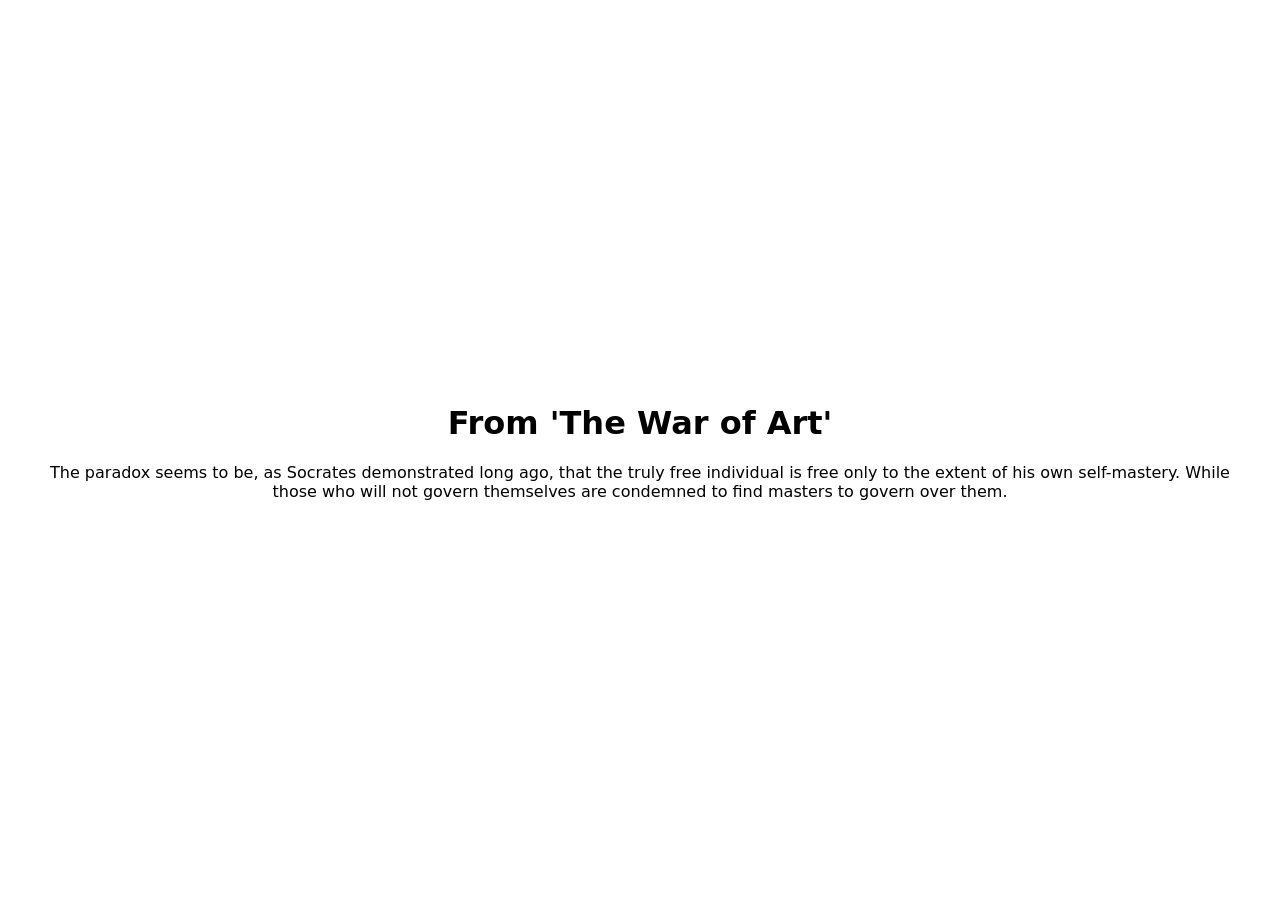
==== index2.html @ 6f925bea "more indexes" ====
<!DOCTYPE html>
<html lang="en">
<head>
  <meta charset="UTF-8">
  <meta name="viewport" content="width=device-width, initial-scale=1.0">
  <title>sphae.re</title>
  <link rel="stylesheet" href="/css/style.css">
</head>
<body>
  <main>
    <h1>From 'The War of Art'</h1>
    <p>The paradox seems to be, as Socrates demonstrated long ago, that the truly free individual is free only to the extent of his own self-mastery. While those who will not govern themselves are condemned to find masters to govern over them.</p>
  </main>
  <script src="/js/main.js"></script>
</body>
</html>
---- css/style.css ----
:root {
  color-scheme: light;
}

body {
  margin: 0;
  background: #fff;
  color: #000;
  font-family: system-ui, sans-serif;
  display: flex;
  min-height: 100vh;
  align-items: center;
  justify-content: center;
  text-align: center;
}

main {
  padding: 2rem;
}
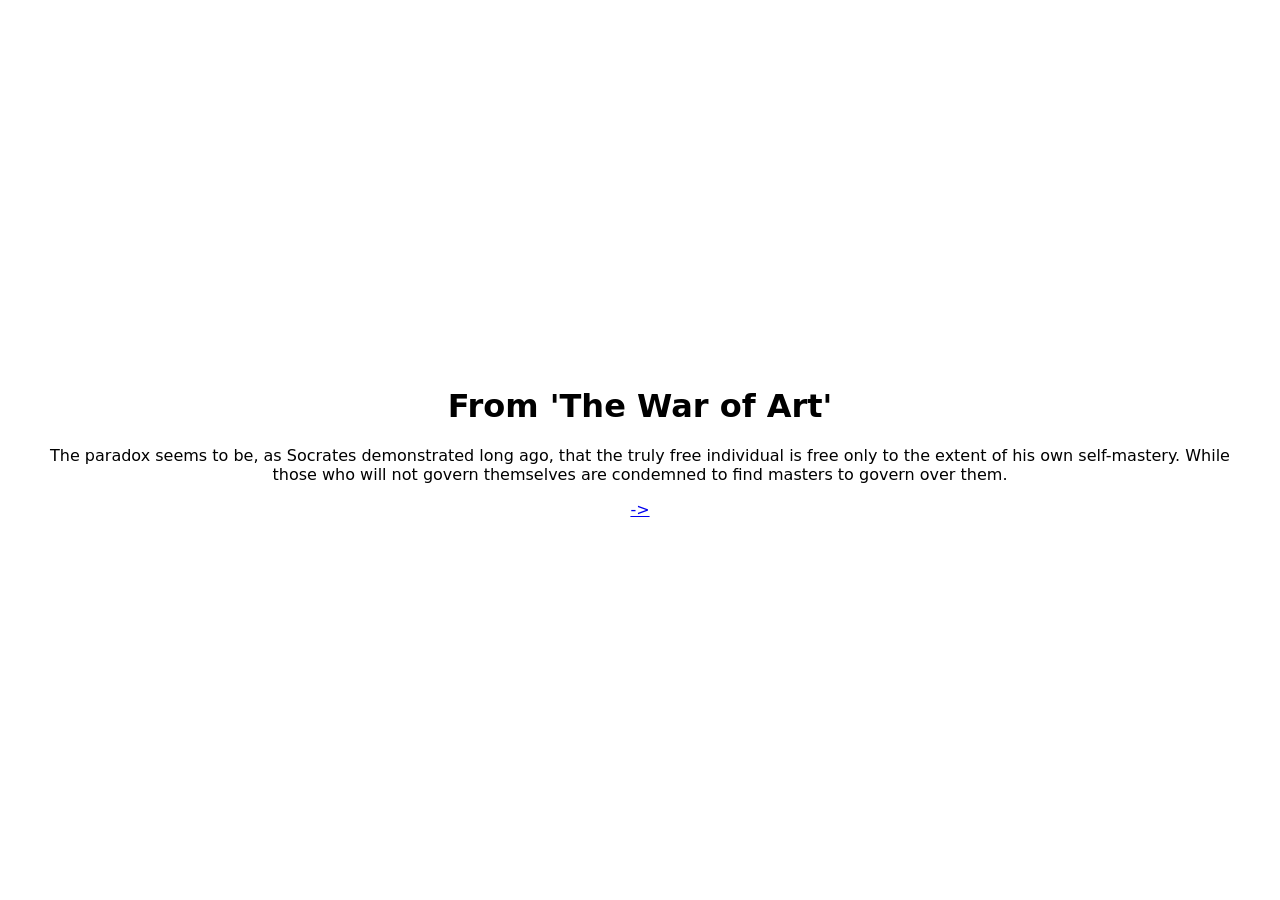
==== commit 22bfbaff: "Add index3 with boxes.pde Processing sketch, link from index2" ====
--- a/index2.html
+++ b/index2.html
@@ -10,6 +10,7 @@
   <main>
     <h1>From 'The War of Art'</h1>
     <p>The paradox seems to be, as Socrates demonstrated long ago, that the truly free individual is free only to the extent of his own self-mastery. While those who will not govern themselves are condemned to find masters to govern over them.</p>
+    <p><a href="/index3.html">-&gt;</a></p>
   </main>
   <script src="/js/main.js"></script>
 </body>
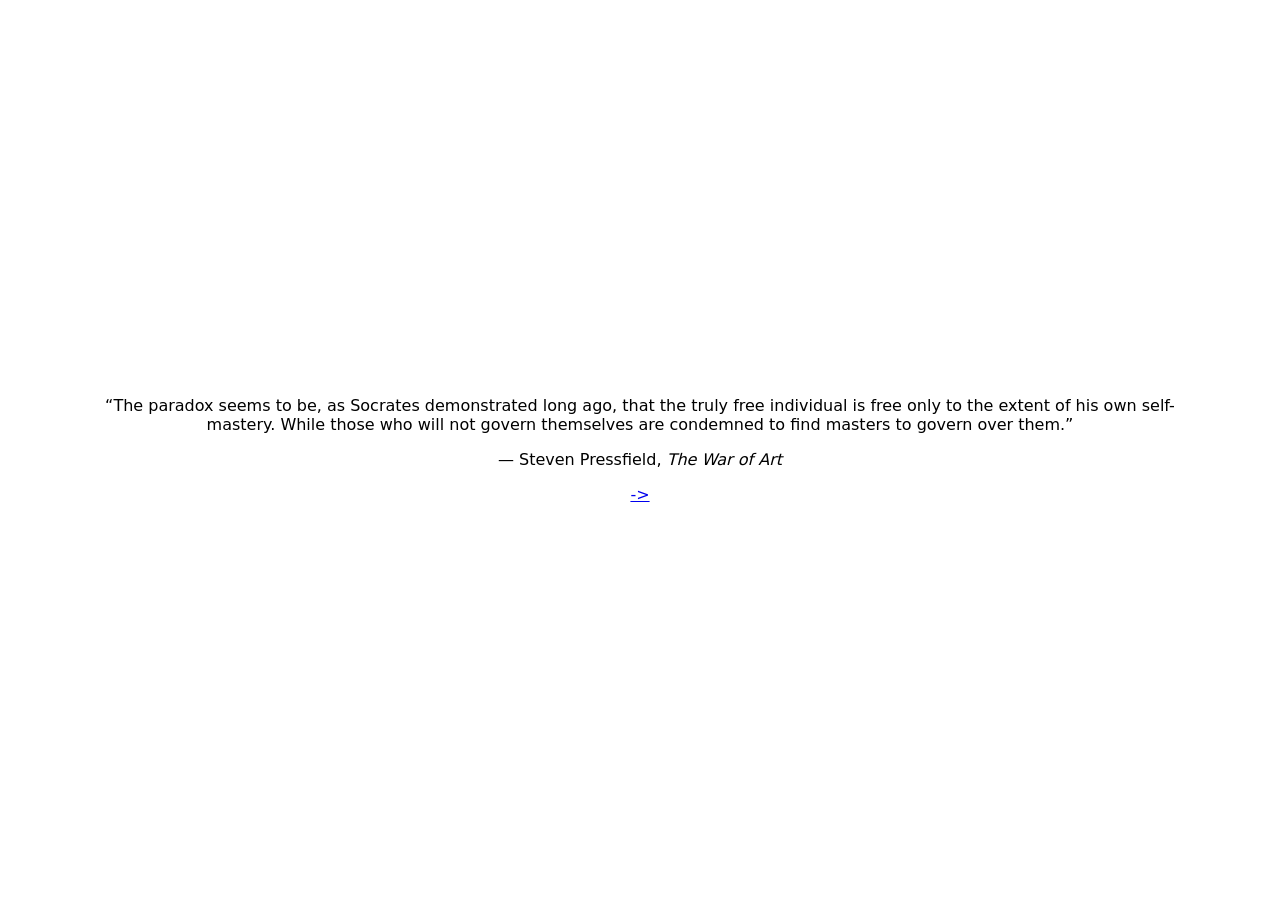
==== commit 6ec08413: "Fix quote" ====
--- a/index2.html
+++ b/index2.html
@@ -8,10 +8,13 @@
 </head>
 <body>
   <main>
-    <h1>From 'The War of Art'</h1>
-    <p>The paradox seems to be, as Socrates demonstrated long ago, that the truly free individual is free only to the extent of his own self-mastery. While those who will not govern themselves are condemned to find masters to govern over them.</p>
-    <p><a href="/index3.html">-&gt;</a></p>
+      <blockquote>
+          <p>“The paradox seems to be, as Socrates demonstrated long ago, that the truly free individual is free only to the extent of his own self-mastery. While those who will not govern themselves are condemned to find masters to govern over them.”</p>
+          <footer>
+              — Steven Pressfield, <cite>The War of Art</cite>
+          </footer>
+      </blockquote>
+      <p><a href="/index3.html">-&gt;</a></p>
   </main>
-  <script src="/js/main.js"></script>
 </body>
 </html>
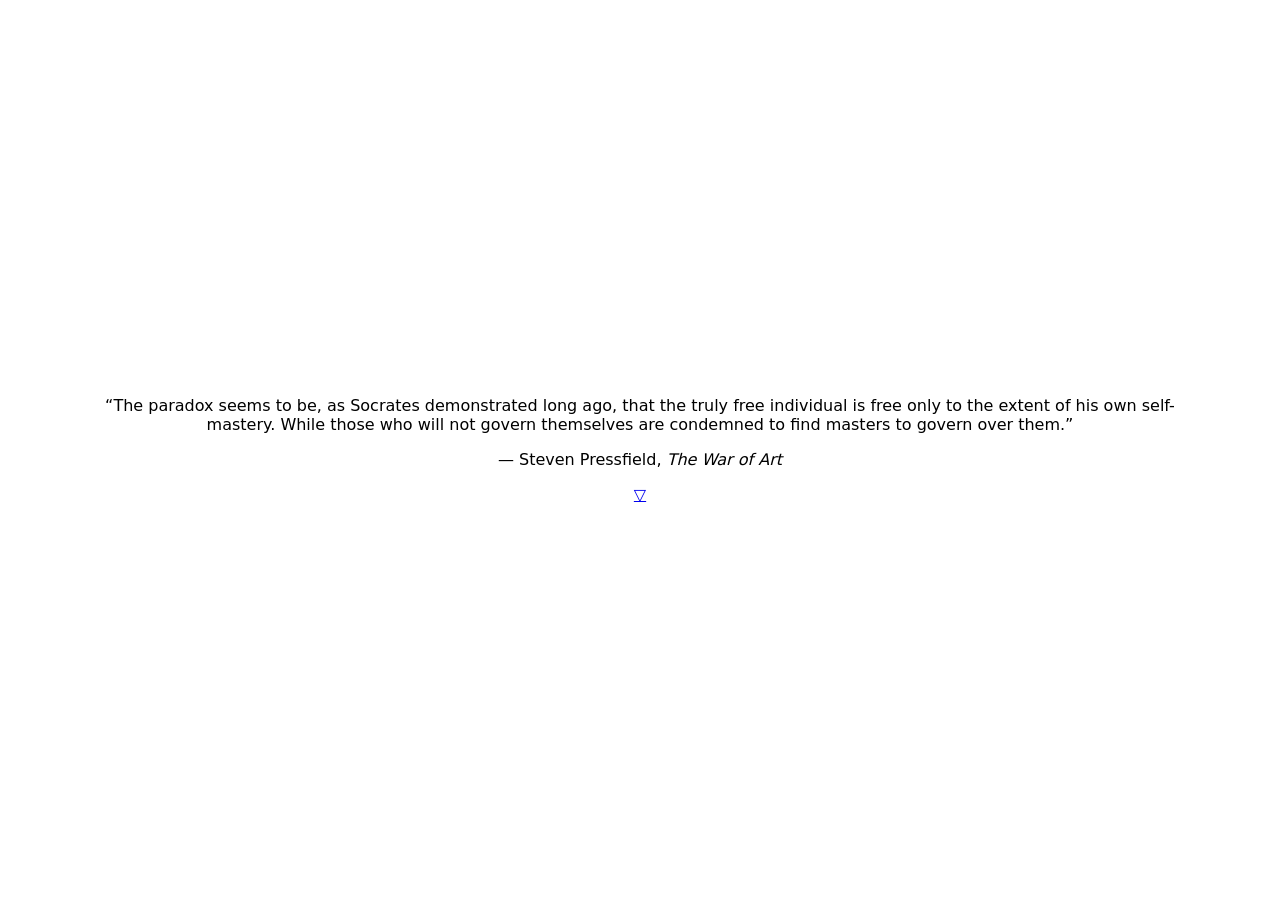
==== commit d57be081: "MUUUUCCH nicer" ====
--- a/index2.html
+++ b/index2.html
@@ -14,7 +14,7 @@
               — Steven Pressfield, <cite>The War of Art</cite>
           </footer>
       </blockquote>
-      <p><a href="/index3.html">-&gt;</a></p>
+      <p><a href="/index3.html">&bigtriangledown;</a></p>
   </main>
 </body>
 </html>
